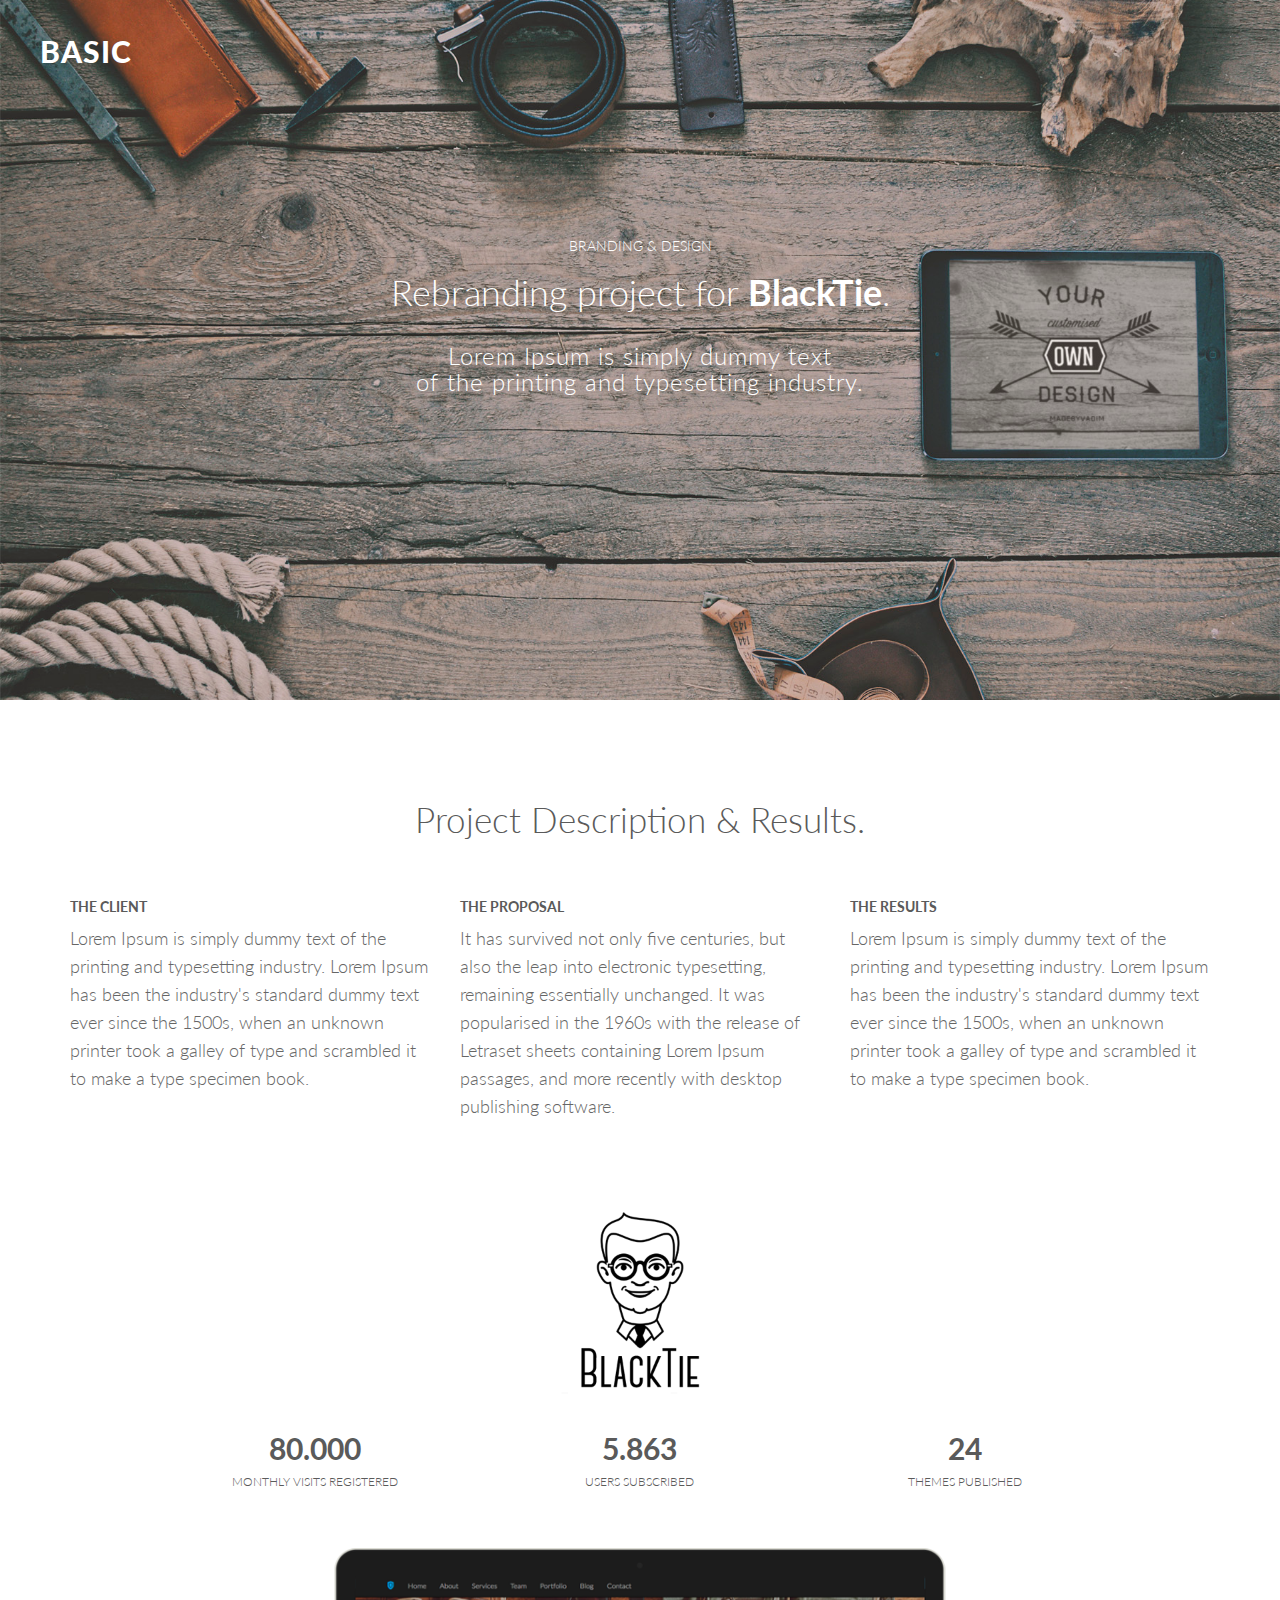
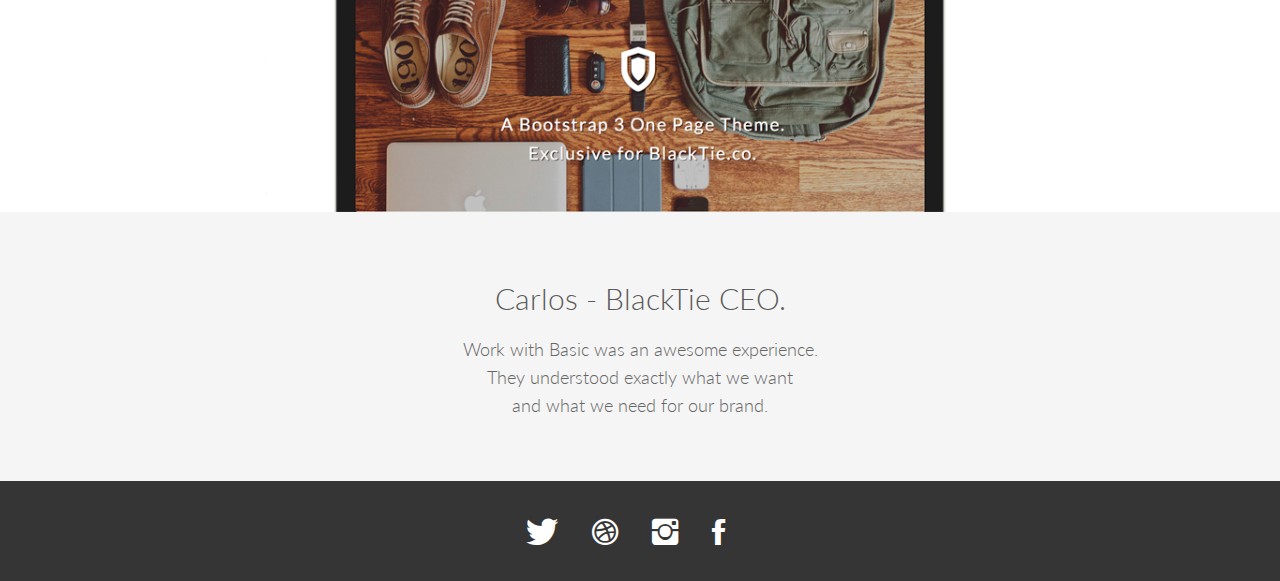
==== single-project.html @ ca217829 "init" ====
<!DOCTYPE html>
<html lang="en">
  <head>
    <meta charset="utf-8">
    <meta http-equiv="X-UA-Compatible" content="IE=edge">
    <meta name="viewport" content="width=device-width, initial-scale=1">
    <meta name="description" content="">
    <meta name="author" content="">
    <link rel="icon" href="assets/img/favicon.ico">

    <title>BASIC - Blacktie.co Free Theme</title>

    <!-- Bootstrap core CSS -->
    <link href="assets/css/bootstrap.css" rel="stylesheet">

    <!-- Custom styles for this template -->
    <link href="assets/css/ionicons.min.css" rel="stylesheet">
    <link href="assets/css/style.css" rel="stylesheet">


    <!-- IE10 viewport hack for Surface/desktop Windows 8 bug -->
    <script src="assets/js/ie10-viewport-bug-workaround.js"></script>

    <!-- HTML5 shim and Respond.js IE8 support of HTML5 elements and media queries -->
    <!--[if lt IE 9]>
      <script src="https://oss.maxcdn.com/html5shiv/3.7.2/html5shiv.min.js"></script>
      <script src="https://oss.maxcdn.com/respond/1.4.2/respond.min.js"></script>
    <![endif]-->
  </head>

  <body>

    <div id="h2">
      <div class="logo">
        <a href="index.html"><h2>BASIC</h2></a>
      </div><!--/logo-->
      <div class="container centered">
        <div class="row">
          <div class="col-md-8 col-md-offset-2">
            <h5>BRANDING & DESIGN</h5>
            <h1>Rebranding project for <b>BlackTie</b>.</h1>
            <h3>Lorem Ipsum is simply dummy text<br/>of the printing and typesetting industry.</h3>
          </div>
        </div><!--/row-->
      </div><!--/container-->
    </div><!--H-->

    <div class="container ptb">
      <div class="row">
        <h2 class="centered mb">Project Description & Results.</h2>
        <div class="col-md-4">
          <h5><b>THE CLIENT</b></h5>
          <p>Lorem Ipsum is simply dummy text of the printing and typesetting industry. Lorem Ipsum has been the industry's standard dummy text ever since the 1500s, when an unknown printer took a galley of type and scrambled it to make a type specimen book.</p>
        </div><!--/col-md-4-->
        <div class="col-md-4">
          <h5><b>THE PROPOSAL</b></h5>
          <p>It has survived not only five centuries, but also the leap into electronic typesetting, remaining essentially unchanged. It was popularised in the 1960s with the release of Letraset sheets containing Lorem Ipsum passages, and more recently with desktop publishing software.</p>
        </div><!--/col-md-4-->
        <div class="col-md-4">
          <h5><b>THE RESULTS</b></h5>
          <p>Lorem Ipsum is simply dummy text of the printing and typesetting industry. Lorem Ipsum has been the industry's standard dummy text ever since the 1500s, when an unknown printer took a galley of type and scrambled it to make a type specimen book.</p>
        </div><!--/col-md-4-->
      </div><!--/row-->
    </div><!-- /.container -->
    <div class="container">
      <div class="row">
        <div class="col-md-10 col-md-offset-1 centered">
          <img src="assets/img/logoclient.png" width="200" alt="">
          <div class="row">
            <div class="col-sm-4">
              <h2><b>80.000</b></h2>
              <h6>MONTHLY VISITS REGISTERED</h6>
            </div><!--/col-sm-4-->
            <div class="col-sm-4">
              <h2><b>5.863</b></h2>
              <h6>USERS SUBSCRIBED</h6>
            </div><!--/col-sm-4-->
            <div class="col-sm-4">
              <h2><b>24</b></h2>
              <h6>THEMES PUBLISHED</h6>
            </div><!--/col-sm-4-->
          </div><!--/.row-->
        </div><!--/col-md-10-->
      </div><!--/row-->

      <div class="row mt">
        <div class="col-md-8 col-md-offset-2">
          <img src="assets/img/screen.png" class="img-responsive aligncenter" alt="">
        </div>
      </div><!--/.row-->

    </div><!--/.container-->

    <div id="g">
      <div class="container">
        <div class="row centered">
          <h2>Carlos - BlackTie CEO.</h2>
          <div class="col-md-8 col-md-offset-2">
            <p>Work with Basic was an awesome experience.<br/>They understood exactly what we want<br/>and what we need for our brand.</p>

          </div><!--/col-md-8-->
        </div><!--/row-->
      </div><!--/.container-->
    </div>

    <div id="f">
      <div class="container">
        <div class="row centered">
          <div class="col-md-8 col-md-offset-2">
            <a href="#"><i class="ion-social-twitter"></i></a>
            <a href="#"><i class="ion-social-dribbble"></i></a>
            <a href="#"><i class="ion-social-instagram"></i></a>
            <a href="#"><i class="ion-social-facebook"></i></a>
          </div><!--/col-md-8-->
        </div>
      </div><!--/container-->
    </div><!--/.F-->

    <!-- Bootstrap core JavaScript
    ================================================== -->
    <!-- Placed at the end of the document so the pages load faster -->
    <script src="assets/js/jquery.min.js"></script>
    <script src="assets/js/bootstrap.min.js"></script>
    <script src="assets/js/retina-1.1.0.js"></script>
    <script src="assets/js/custom.js"></script>


  
  </body>
</html>
---- assets/css/style.css ----
/*
 * Author: Carlos Alvarez
 * URL: http://alvarez.is
 *
 * Theme Name: Basic
 * URL: http://blacktie.co
 * Version: 1.0
 */

/*	################################################################
	1. GENERAL STRUCTURES
################################################################# */

/* Import fonts */
@import url(http://fonts.googleapis.com/css?family=Lato:300,400,700,900);

@import url("prettyPhoto.css") screen;
@import url("hoverex-all.css") screen;

* {
	margin: 0;
	padding: 0px;
    font-family: 'Lato', sans-serif;
}
body {
	background: #fff;
	margin: 0;
	color: #5a5a5a;
}

h1, h2, h3, h4, h5, h6 {
    font-family: 'Lato', sans-serif;
	font-weight: 300;
}


p {
	padding: 0;
	margin-bottom: 12px;
    font-family: 'Lato', sans-serif;
	font-weight: 300;
	font-size: 18px;
	line-height: 28px;
	color: #666;
	margin-top: 10px;
}

html,
body {
	height: 100%;
}

.alignleft { float: left; }
.alignright { float: right; }
.aligncenter {
	margin-left: auto;
	margin-right: auto;
	display: block;
	clear: both;
}
.centered {text-align: center}
.mt {margin-top: 50px;}
.mb {margin-bottom: 50px;}
.mtb {margin-top: 50px; margin-bottom: 50px;}
.mtb2 { margin-top: 100px; margin-bottom: 100px;}
.ptb {padding-top: 80px; padding-bottom: 80px;}

.clear {
	clear: both;
	display: block;
	font-size: 0;
	height: 0;
	line-height: 0;
	width:100%;
}
::-moz-selection  {
	color: #fff;
	text-shadow:none;
	background:#2B2E31;
}
::selection {
	color: #fff;
	text-shadow:none;
	background:#2B2E31;
}
*,
*:after,
*:before {
	-webkit-box-sizing: border-box;
	-moz-box-sizing: border-box;
	box-sizing: border-box;
	padding: 0;
	margin: 0;
}
a {
	padding: 0;
	margin: 0;
	text-decoration: none;
	-webkit-transition: background-color .4s linear, color .4s linear;
	-moz-transition: background-color .4s linear, color .4s linear;
	-o-transition: background-color .4s linear, color .4s linear;
	-ms-transition: background-color .4s linear, color .4s linear;
	transition: background-color .4s linear, color .4s linear;
	color: #1abc9c;
}
a:hover,
a:focus {
  text-decoration: none;
  color:#696E74;
}

.nopadding {
	padding: 0px !important;
	margin: 0px;
}


/* FORM CONFIGURATION */

input {
	font-size: 16px;
	min-height: 40px;
	border-radius: 2px;
	line-height: 20px;
	padding: 11px 30px 12px;
	border: 1px solid #b9b9af;
	margin-bottom: 10px;
	background-color: #fff;
	-webkit-transition: background-color 0.2s;
	transition: background-color 0.2s;
}

.subscribe-input {
	float: left;
	width: 65%;
	text-align: left;
	margin-right: 2px;
}

.subscribe-submit {
	right: 0;
}

.btn-download {
	background: #FDE3A7;
}

.btn-conf {
	border-radius: 50px;
	margin-right: 15px;
	font-size: 11px;
	letter-spacing: 1px;
	text-transform: uppercase;
	padding: 14px 28px 13px 28px;
	}

.btn-clear {
	background: transparent;
	color: white;
	border: 2px solid white;
}
.btn-clear:hover {
	background: white;
	color: #2f2f2f;
}



.dmbutton:hover,
.dmbutton:active,
.dmbutton:focus{
	color: #ffffff;
	background-color: #222222;
	border-color: #ffffff;
}
.dmbutton {
	background:rgba(0, 0, 0, 0);
	border: 1px solid #ffffff;
	color: #ffffff;
	-webkit-border-radius: 2px;
	border-radius: 2px;
	padding-top: 1.025rem;
	padding-right: 2.25rem;
	letter-spacing:0.85px;
	padding-bottom: 1.0875rem;
	padding-left: 2.25rem;
	font-size: 1.55rem;
	cursor: pointer;
	font-weight: normal;
	line-height: normal;
	margin: 0 0 1.25rem;
	text-decoration: none;
	text-align: center;
	display: inline-block;
	-webkit-transition: background-color 300ms ease-out;
	-moz-transition: background-color 300ms ease-out;
	transition: background-color 300ms ease-out;
	-webkit-appearance: none;
	font-weight: normal !important;
}

/* HEADER SECTION */
#h {
	background: url('http://fc07.deviantart.net/fs70/i/2013/014/a/7/tiger_background_by_a7md3mad-d5rjz9n.jpg') no-repeat center top;
	padding-top: 5px;
	background-attachment: relative;
	background-position: center center;
	min-height: 700px;
	width: 100%;

    -webkit-background-size: 100%;
    -moz-background-size: 100%;
    -o-background-size: 100%;
    background-size: 100%;

    -webkit-background-size: cover;
    -moz-background-size: cover;
    -o-background-size: cover;
    background-size: cover;
    color: white;
}

#h .logo {
	margin-top: 30px;
	margin-left: 40px;
	padding-bottom: 150px;
}

#h .logo h2{
	font-weight: 900;
	color: white;
	letter-spacing: 1px;
}

#h h3 {
	margin-top: 10px;
}

#h i {
	font-size: 50px;
}

/* GREY SECTION */
#g {
	padding-top: 50px;
	padding-bottom: 50px;
	background: #f5f5f5;
}

.portfolio {
	padding:0 !important;
	margin:0 !important;
	display:block;
}


.portfolio-item .title:before {border-radius:0; display:none}
.portfolio-item p {margin:0px 0 30px;}
.portfolio-item h3 {margin:-10px 0 10px; font-size:16px; text-transform:uppercase;}


.tpl6 h3
{
	color:#fff;
	margin:0;
	padding:40px 5px 0;
	font-size:16px;
	text-transform:uppercase;
}
.tpl6 .dmbutton
{
	display:inline-block;
	margin:30px 5px 20px 5px;
	font-size:13px;
}

.tpl6 .bg
{
	height:100%;
	width:100%;
	background-color:#00b3fe;
	background-color:rgba(0,179,254,.9);
	text-align:center;
}

/* CLIENTS */

.clients img {
	max-width: 140px;
	max-height: 60px;
	vertical-align: middle;
}

.clients .col-sm-2 {
	height: 80px;
	line-height: 80px;
}

/* CONTACT SEPARATOR */
#sep {
	background: url(../img/Nashville.jpg) no-repeat center top;
	padding-top: 100px;
	background-attachment: relative;
	background-position: center center;
	/*min-height: 450px;*/
	height: 500px;
	width: 100%;
	color: white;
	background-size: 100% 100%;
	/*background-attachment: fixed;*/

    -webkit-background-size: 100%;
    -moz-background-size: 100%;
    -o-background-size: 100%;
    background-size: 100%;

    -webkit-background-size: cover;
    -moz-background-size: cover;
    -o-background-size: cover;
    background-size: cover;
    color: white;
}

#sep h3 {
	font-weight: 300;
	letter-spacing: 2px;
}

/* FOOTER */
#f {
	padding-top: 25px;
	padding-bottom: 25px;
	background-color: #353535;
}

#f i {
	margin-right: 30px;
	font-size: 35px;
}

#f a {
	color: white;
}

/* HEADER 2 - PORTFOLIO SECTION */
#h2 {
	background: url(../img/header-2.jpg) no-repeat center top;
	padding-top: 5px;
	background-attachment: relative;
	background-position: center center;
	min-height: 700px;
	width: 100%;

    -webkit-background-size: 100%;
    -moz-background-size: 100%;
    -o-background-size: 100%;
    background-size: 100%;

    -webkit-background-size: cover;
    -moz-background-size: cover;
    -o-background-size: cover;
    background-size: cover;
    color: white;
}

#h2 .logo {
	margin-top: 30px;
	margin-left: 40px;
	padding-bottom: 150px;
}

#h2 .logo h2{
	font-weight: 900;
	color: white;
	letter-spacing: 1px;
}

#h2 h3 {
	margin-top: 30px;
	letter-spacing: 1px;
}

.mb {
	font-size: 250%;
}
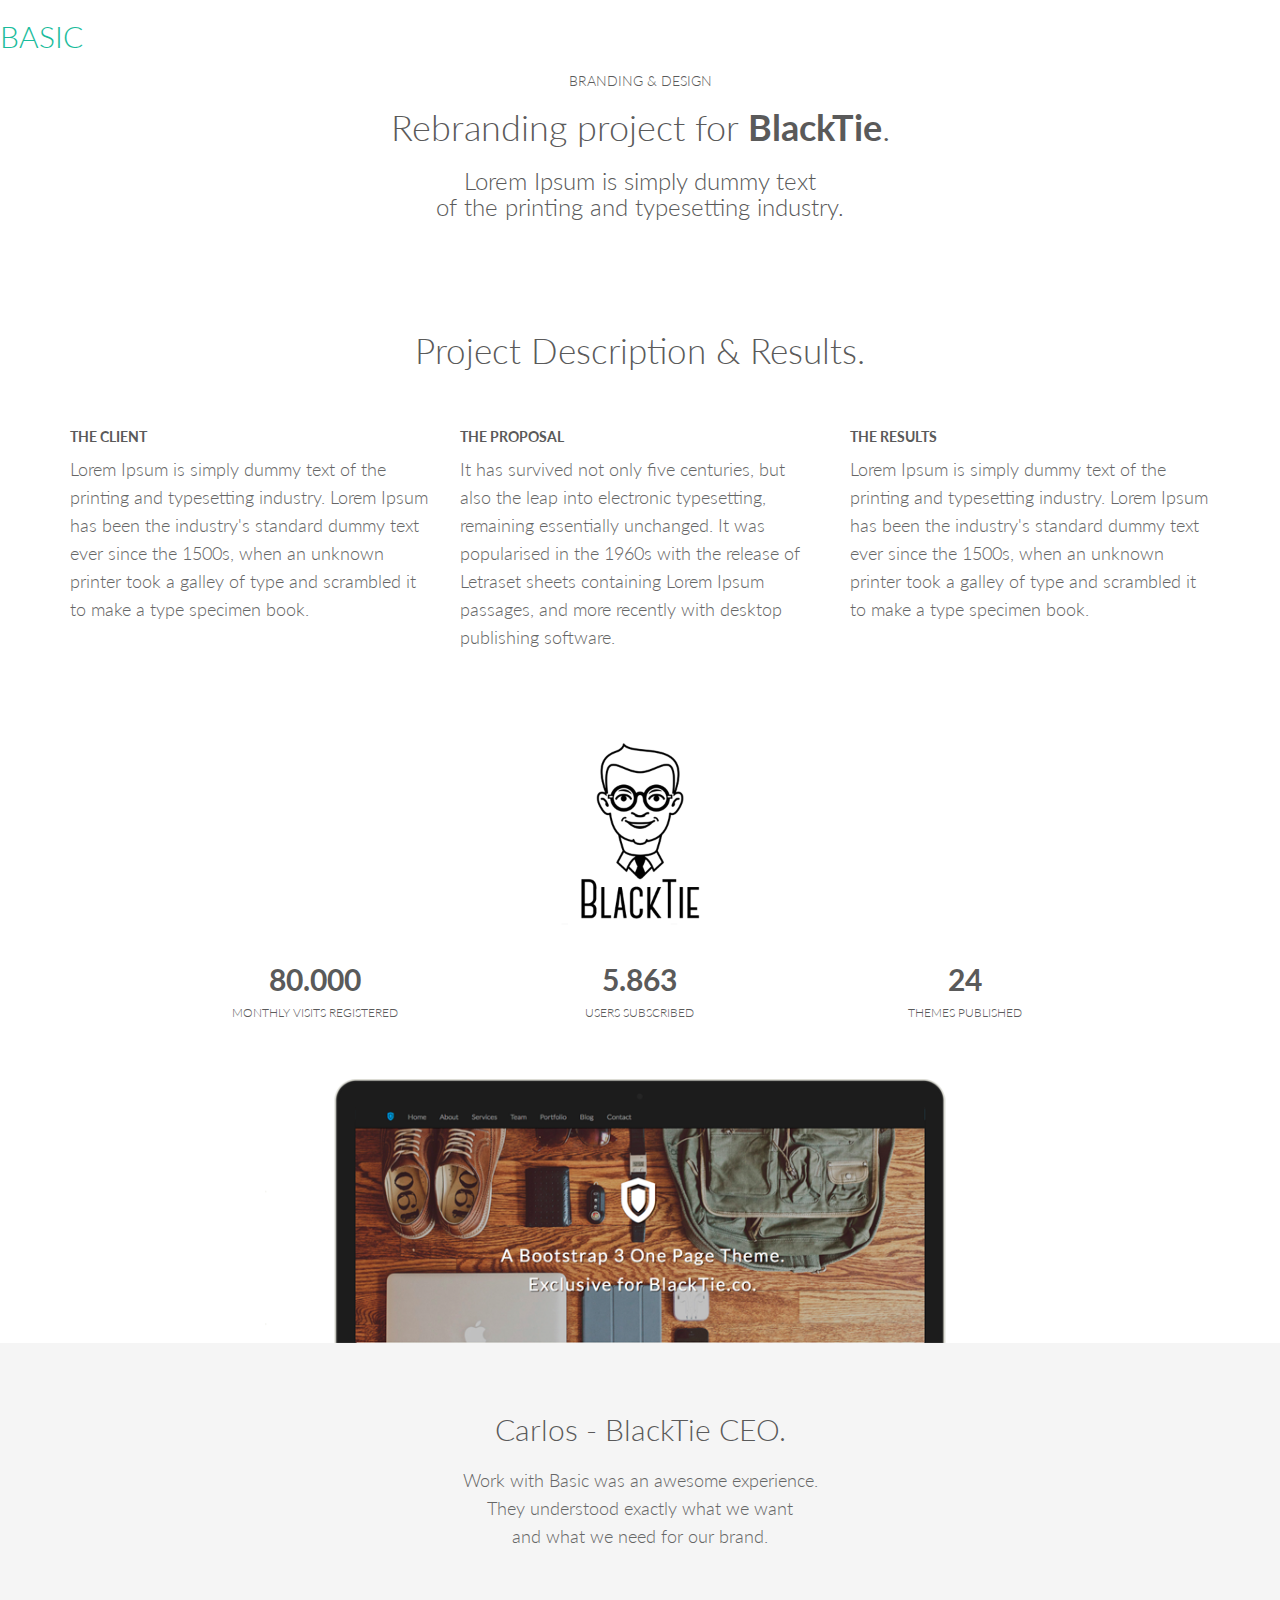
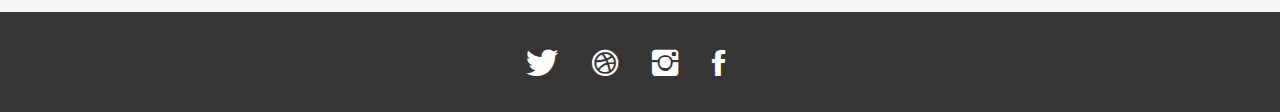
==== commit 75e29332: "second commit" ====
--- a/single-project.html
+++ b/single-project.html
@@ -4,11 +4,11 @@
     <meta charset="utf-8">
     <meta http-equiv="X-UA-Compatible" content="IE=edge">
     <meta name="viewport" content="width=device-width, initial-scale=1">
-    <meta name="description" content="">
-    <meta name="author" content="">
+    <meta name="description" content="Welcome to my portfolio!">
+    <meta name="author" content="Seif Haddad">
     <link rel="icon" href="assets/img/favicon.ico">
 
-    <title>BASIC - Blacktie.co Free Theme</title>
+    <title>Seif Haddad</title>
 
     <!-- Bootstrap core CSS -->
     <link href="assets/css/bootstrap.css" rel="stylesheet">
@@ -125,6 +125,6 @@
     <script src="assets/js/custom.js"></script>
 
 
-  
+
   </body>
 </html>
--- a/assets/css/style.css
+++ b/assets/css/style.css
@@ -1,17 +1,3 @@
-/*
- * Author: Carlos Alvarez
- * URL: http://alvarez.is
- *
- * Theme Name: Basic
- * URL: http://blacktie.co
- * Version: 1.0
- */
-
-/*	################################################################
-	1. GENERAL STRUCTURES
-################################################################# */
-
-/* Import fonts */
 @import url(http://fonts.googleapis.com/css?family=Lato:300,400,700,900);
 
 @import url("prettyPhoto.css") screen;
@@ -200,8 +186,8 @@
 }
 
 /* HEADER SECTION */
-#h {
-	background: url('http://fc07.deviantart.net/fs70/i/2013/014/a/7/tiger_background_by_a7md3mad-d5rjz9n.jpg') no-repeat center top;
+.h {
+	background: url('../img/tigerHeader.png') no-repeat center top;
 	padding-top: 5px;
 	background-attachment: relative;
 	background-position: center center;
@@ -220,23 +206,23 @@
     color: white;
 }
 
-#h .logo {
+.h .logo {
 	margin-top: 30px;
 	margin-left: 40px;
 	padding-bottom: 150px;
 }
 
-#h .logo h2{
+.h .logo h2{
 	font-weight: 900;
 	color: white;
 	letter-spacing: 1px;
 }
 
-#h h3 {
+.h h3 {
 	margin-top: 10px;
 }
 
-#h i {
+.h i {
 	font-size: 50px;
 }
 
@@ -279,7 +265,7 @@
 	height:100%;
 	width:100%;
 	background-color:#00b3fe;
-	background-color:rgba(0,179,254,.9);
+	background-color:RGBA(233, 37, 23, 0.7);
 	text-align:center;
 }
 
@@ -343,7 +329,7 @@
 }
 
 /* HEADER 2 - PORTFOLIO SECTION */
-#h2 {
+.h2 {
 	background: url(../img/header-2.jpg) no-repeat center top;
 	padding-top: 5px;
 	background-attachment: relative;
@@ -363,19 +349,19 @@
     color: white;
 }
 
-#h2 .logo {
+.h2 .logo {
 	margin-top: 30px;
 	margin-left: 40px;
 	padding-bottom: 150px;
 }
 
-#h2 .logo h2{
+.h2 .logo h2{
 	font-weight: 900;
 	color: white;
 	letter-spacing: 1px;
 }
 
-#h2 h3 {
+.h2 h3 {
 	margin-top: 30px;
 	letter-spacing: 1px;
 }
@@ -383,3 +369,16 @@
 .mb {
 	font-size: 250%;
 }
+
+@media screen and (max-width: 400px){
+	.email{
+		font-size: 30px;
+	}
+}
+
+@media screen and (max-width: 500px){
+	.h{
+		background-image: url('../img/tigerHeaderMobile.jpeg');
+		backgound-size: cover;
+	}
+}
